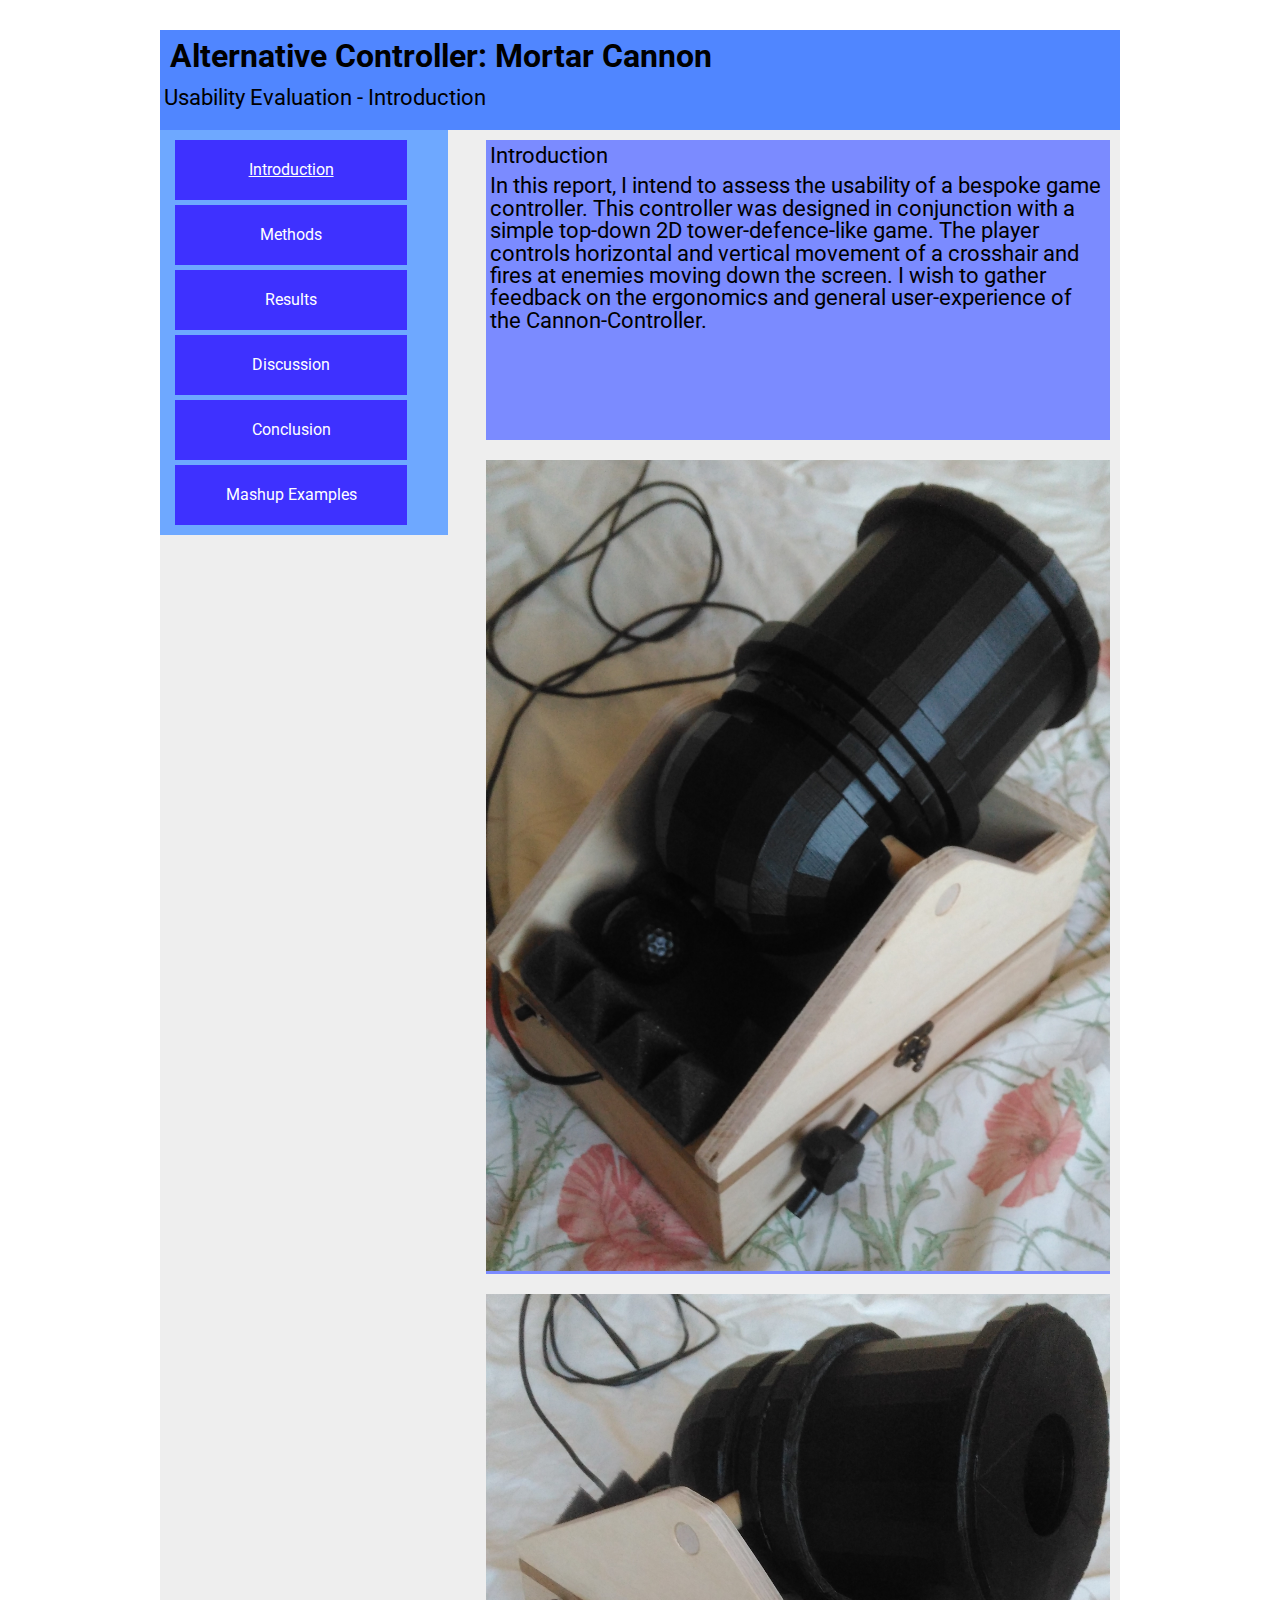
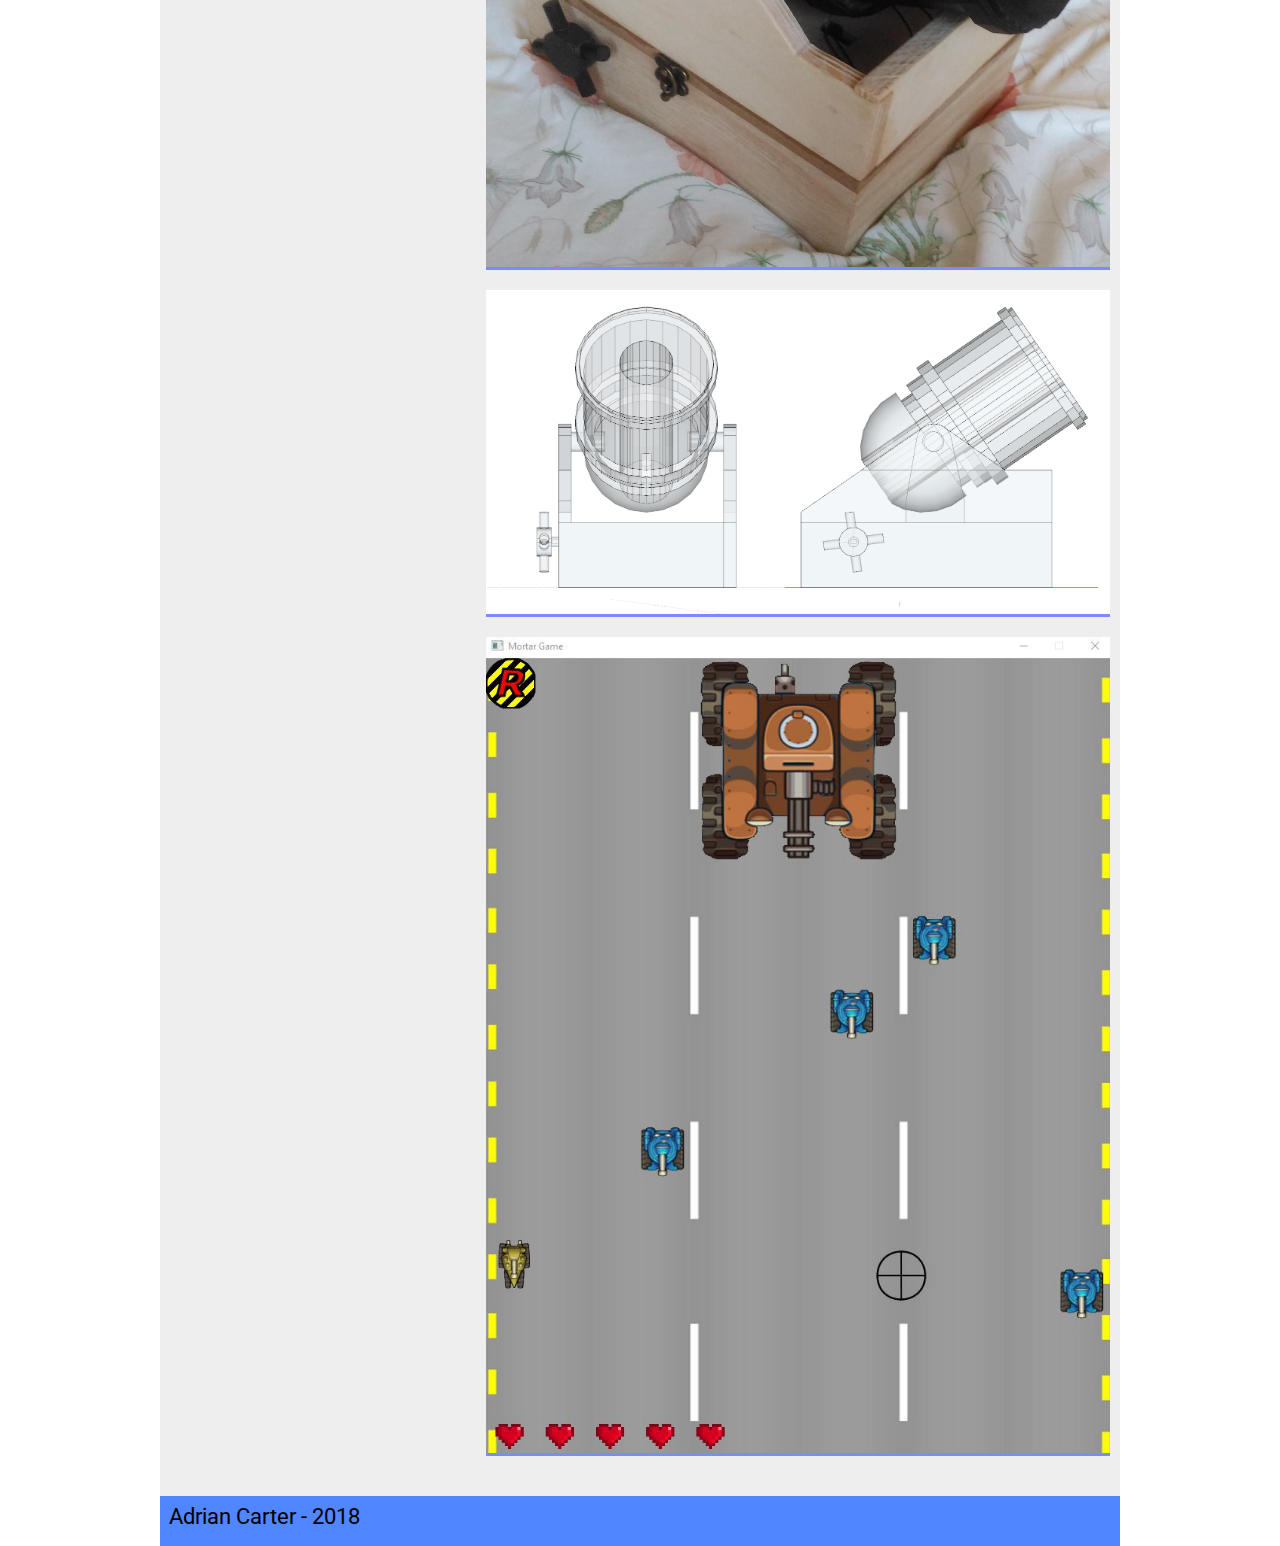
==== index.html @ c2b38ecb "Update index.html" ====
<!DOCTYPE html>
 <html>
 	<head>
 		<meta charset="utf-8">
 		<meta http-equiv="X-UA-Compatible" content="IE=edge">
 		<title>Usability Research</title>
 		<meta name="description" content="A usability report for COMP210" />
 		<meta name="author" content="Alcwyn Parker" />
 		<meta name="HandheldFriendly" content="true" />
 		<meta name="MobileOptimized" content="320" />

    <!-- Use maximum-scale and user-scalable at your own risk. It disables pinch/zoom. Think about usability/accessibility before including.-->
 		<meta name="viewport" content="width=device-width, initial-scale=1.0, minimum-scale=1.0, maximum-scale=1.0, user-scalable=no" />
 		<!-- Place favicon.ico and apple-touch-icon.png in the root directory -->
 		<link rel="stylesheet" type="text/css" href="css/main.css">
    <link href="https://fonts.googleapis.com/css?family=Roboto" rel="stylesheet">
 	</head>
 	<body>

    <div class="main-container">
      <header>
        <h1>Alternative Controller: Mortar Cannon </h1>
        <h2>Usability Evaluation - Introduction</h2>
      </header>
      <div class="content">

        <aside>
          <nav>
            <ul>
              <li><a class="selected" href="index.html">Introduction </a></li>
              <li><a href="methods.html">Methods </a></li>
              <li><a href="results.html">Results </a></li>
              <li><a href="discussion.html">Discussion </a></li>
              <li><a href="conclusion.html">Conclusion </a></li>
              <li><a href="mashup.html">Mashup Examples </a></li>
            </ul>
          </nav>
        </aside>

        <section>
         <h2>Introduction</h2>
          <h2>In this report, I intend to assess the usability of a bespoke game controller. This controller was designed in conjunction with a simple top-down 2D tower-defence-like game. The player controls horizontal and vertical movement of a crosshair and fires at enemies moving down the screen. I wish to gather feedback on the ergonomics and general user-experience of the Cannon-Controller.</h2>
        </section>

        <section>
          
         <img src="images/Cannon.jpg" alt="Cannon Controller" width="100%"/>
        </section>
       
       <section>
          
         <img src="images/Cannon2.jpg" alt="Cannon Controller" width="100%"/>
        </section>
       
       <section>
          
         <img src="images/Cannon3.png" alt="Cannon Controller Design" width="100%"/>
        </section>
       
       <section>
          
         <img src="images/Screen.JPG" alt="Game Screenshot" width="100%"/>
        </section>
       
      </div>
      <footer>
        <h2>Adrian Carter - 2018</h2>
      </footer>
    </div>
 	</body>
 </html>
---- css/main.css ----
/**
 * @Author: Alcwyn Parker <alcwynparker>
 * @Date:   2017-09-25T15:47:37+01:00
 * @Email:  alcwynparker@gmail.com
 * @Project: COMP210
 * @Filename: main.css
 * @Last modified by:   alcwynparker
 * @Last modified time: 2017-09-25T16:19:40+01:00
 */
 /* http://meyerweb.com/eric/tools/css/reset/
    v2.0 | 20110126
    License: none (public domain)
 */

 html, body, div, span, applet, object, iframe,
 h1, h2, h3, h4, h5, h6, p, blockquote, pre,
 a, abbr, acronym, address, big, cite, code,
 del, dfn, em, img, ins, kbd, q, s, samp,
 small, strike, strong, sub, sup, tt, var,
 b, u, i, center,
 dl, dt, dd, ol, ul, li,
 fieldset, form, label, legend,
 table, caption, tbody, tfoot, thead, tr, th, td,
 article, aside, canvas, details, embed,
 figure, figcaption, footer, header, hgroup,
 menu, nav, output, ruby, section, summary,
 time, mark, audio, video {
 	margin: 0;
 	padding: 0;
 	border: 0;
 	font-size: 100%;
 	font: inherit;
 	vertical-align: baseline;
 }
 /* HTML5 display-role reset for older browsers */
 article, aside, details, figcaption, figure,
 footer, header, hgroup, menu, nav, section {
 	display: block;
 }
 body {
 	line-height: 1;
 }
 ol, ul {
 	list-style: none;
 }
 blockquote, q {
 	quotes: none;
 }
 blockquote:before, blockquote:after,
 q:before, q:after {
 	content: '';
 	content: none;
 }
 table {
 	border-collapse: collapse;
 	border-spacing: 0;
 }

body, html{
  width:100%;
  height:100%;
  margin:0px;
  font-family: 'Roboto', sans-serif;
}
h1{
  font-size: 2em;
  padding:10px;
  font-weight:bold;
}
h2{
  font-size: 1.4em;
  padding:4px;
}

.main-container{
  width:960px;
  background:#eee;
  margin: 30px auto;
  position: relative;
  overflow: auto;
  padding-bottom:80px;
}
header{
  width:100%;
  height:100px;
  background: #5086ff;
}
.content{
  width:100%;
  min-height:400px;
}
aside{
  width:30%;
  min-height: 300px;
  float:left;
  background:#6ea8ff;
}
nav ul{
  margin:10px;
}
nav ul li{
  margin:5px;
}
nav ul li a{
  display:block;
  width: 90%;
  height:60px;
  background-color: #3e31ff;
  color: #fff;
  line-height: 60px;
  text-align: center;
  text-decoration: none;
}
nav ul li a.selected{
  text-decoration: underline;
  background: #3e31ff;
}
nav ul li a:hover{
  background: #94a2ff;
}
section{
  width:65%;
  min-height:300px;
  background: #7b8bff;
  float: right;
  margin:10px;
}
footer{
  clear: both;
  width:100%;
  height:40px;
  background: #5086ff;
  position: absolute;
  bottom: 0px;
  padding:5px;
}

////////////////////////////////////

/* Style the Image Used to Trigger the Modal */
#myImg {
    border-radius: 5px;
    cursor: pointer;
    transition: 0.3s;
}

#myImg:hover {opacity: 0.7;}

/* The Modal (background) */
.modal {
    display: none; /* Hidden by default */
    position: fixed; /* Stay in place */
    z-index: 1; /* Sit on top */
    padding-top: 100px; /* Location of the box */
    left: 0;
    top: 0;
    width: 100%; /* Full width */
    height: 100%; /* Full height */
    overflow: auto; /* Enable scroll if needed */
    background-color: rgb(0,0,0); /* Fallback color */
    background-color: rgba(0,0,0,0.9); /* Black w/ opacity */
}

/* Modal Content (Image) */
.modal-content {
    margin: auto;
    display: block;
    width: 80%;
    max-width: 1800px;
}

/* Caption of Modal Image (Image Text) - Same Width as the Image */
#caption {
    margin: auto;
    display: block;
    width: 80%;
    max-width: 700px;
    text-align: center;
    color: #ccc;
    padding: 10px 0;
    height: 150px;
}

/* Add Animation - Zoom in the Modal */
.modal-content, #caption { 
    animation-name: zoom;
    animation-duration: 0.6s;
}

@keyframes zoom {
    from {transform:scale(0)} 
    to {transform:scale(1)}
}

/* The Close Button */
.close {
    position: absolute;
    top: 15px;
    right: 35px;
    color: #f1f1f1;
    font-size: 40px;
    font-weight: bold;
    transition: 0.3s;
}

.close:hover,
.close:focus {
    color: #bbb;
    text-decoration: none;
    cursor: pointer;
}

/* 100% Image Width on Smaller Screens */
@media only screen and (max-width: 1800px){
    .modal-content {
        width: 100%;
    }
}
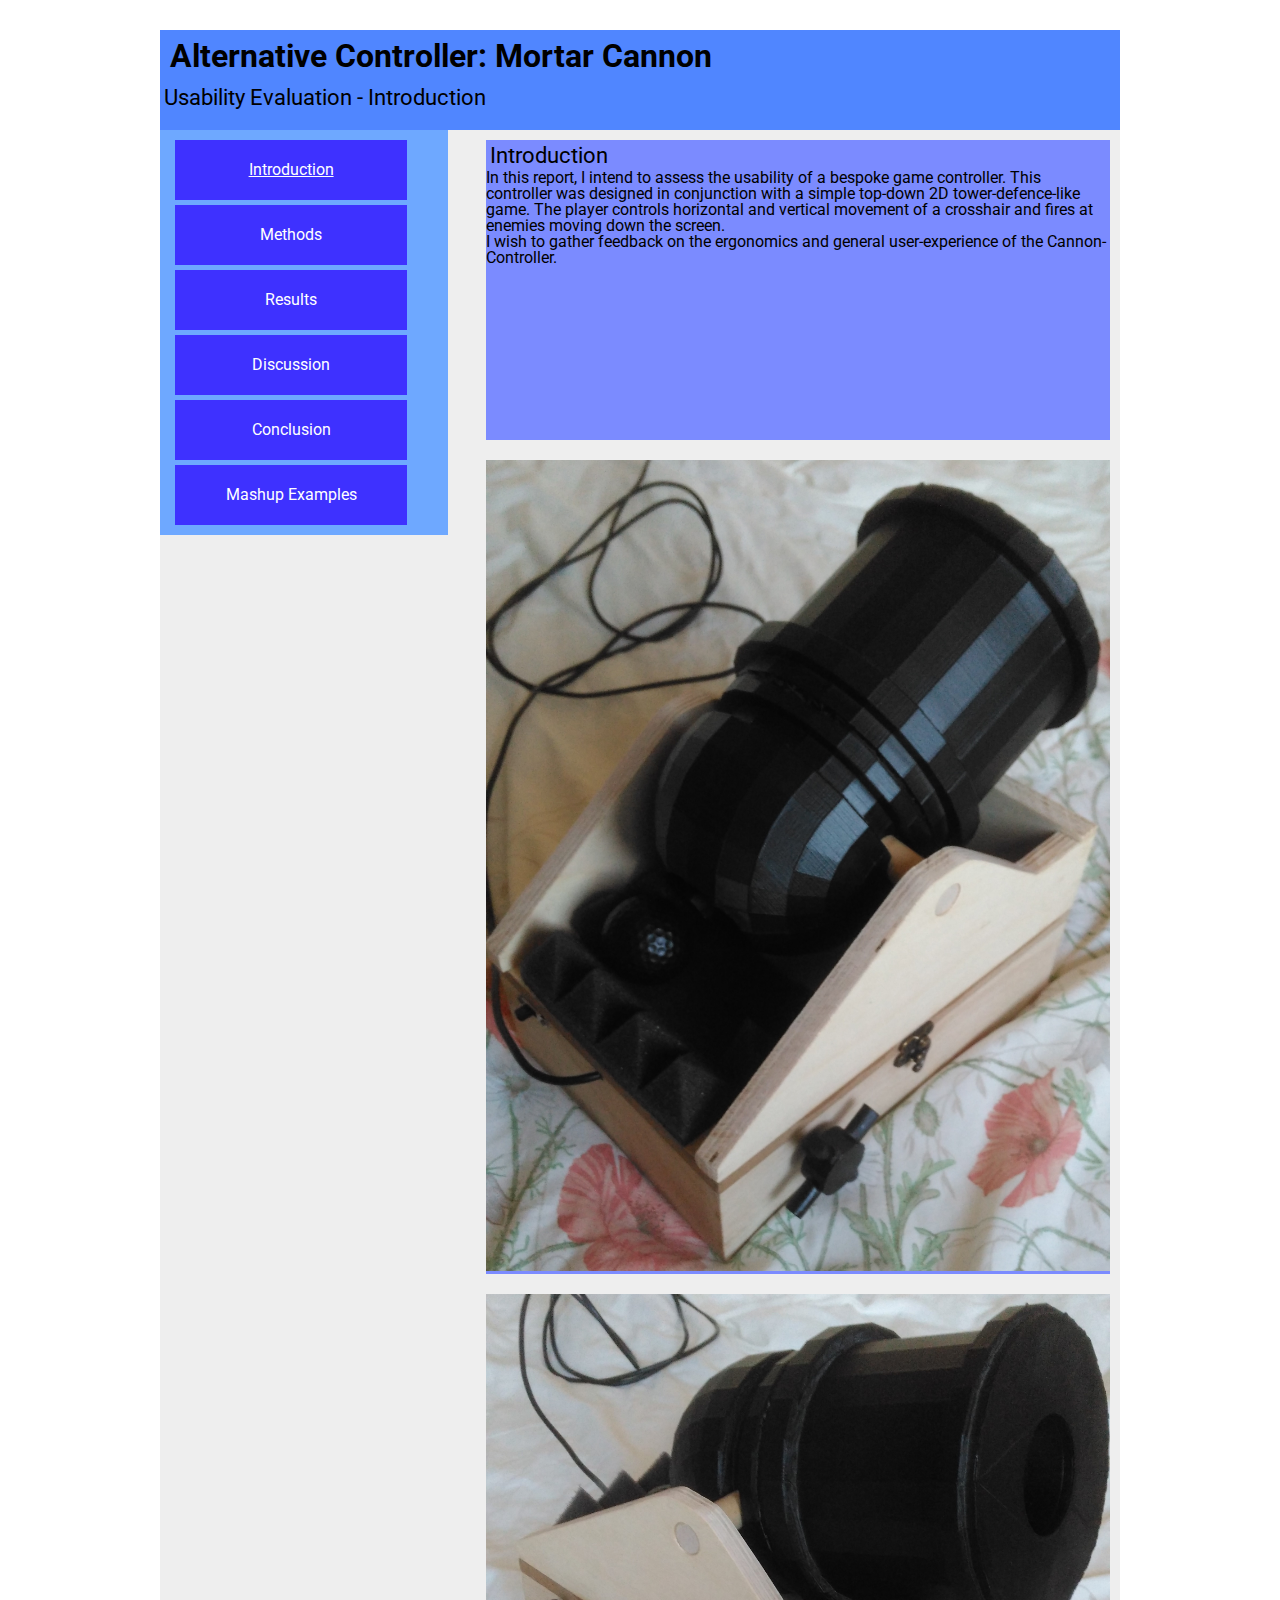
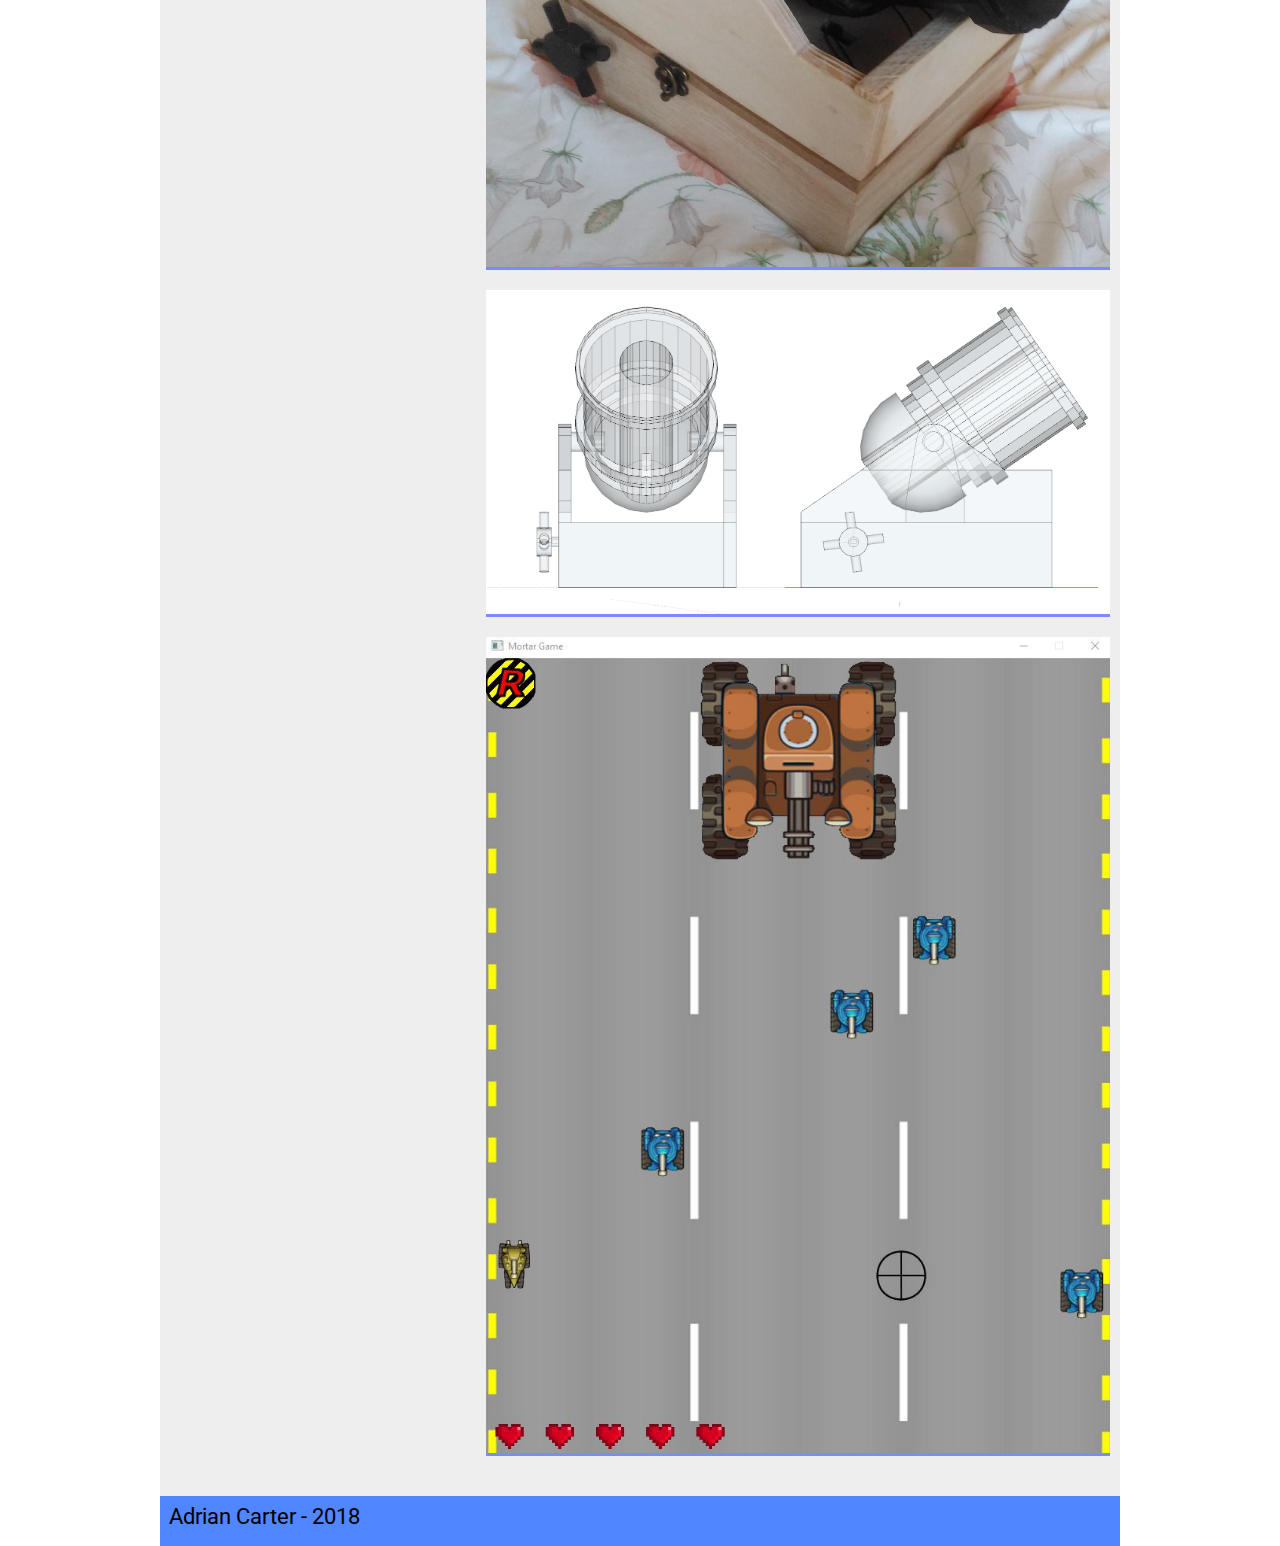
==== commit 55de0aac: "Updated discussion.html" ====
--- a/index.html
+++ b/index.html
@@ -39,7 +39,8 @@
 
         <section>
          <h2>Introduction</h2>
-          <h2>In this report, I intend to assess the usability of a bespoke game controller. This controller was designed in conjunction with a simple top-down 2D tower-defence-like game. The player controls horizontal and vertical movement of a crosshair and fires at enemies moving down the screen. I wish to gather feedback on the ergonomics and general user-experience of the Cannon-Controller.</h2>
+          <p>In this report, I intend to assess the usability of a bespoke game controller. This controller was designed in conjunction with a simple top-down 2D tower-defence-like game. The player controls horizontal and vertical movement of a crosshair and fires at enemies moving down the screen. </p>
+		  <p>I wish to gather feedback on the ergonomics and general user-experience of the Cannon-Controller.</p>
         </section>
 
         <section>
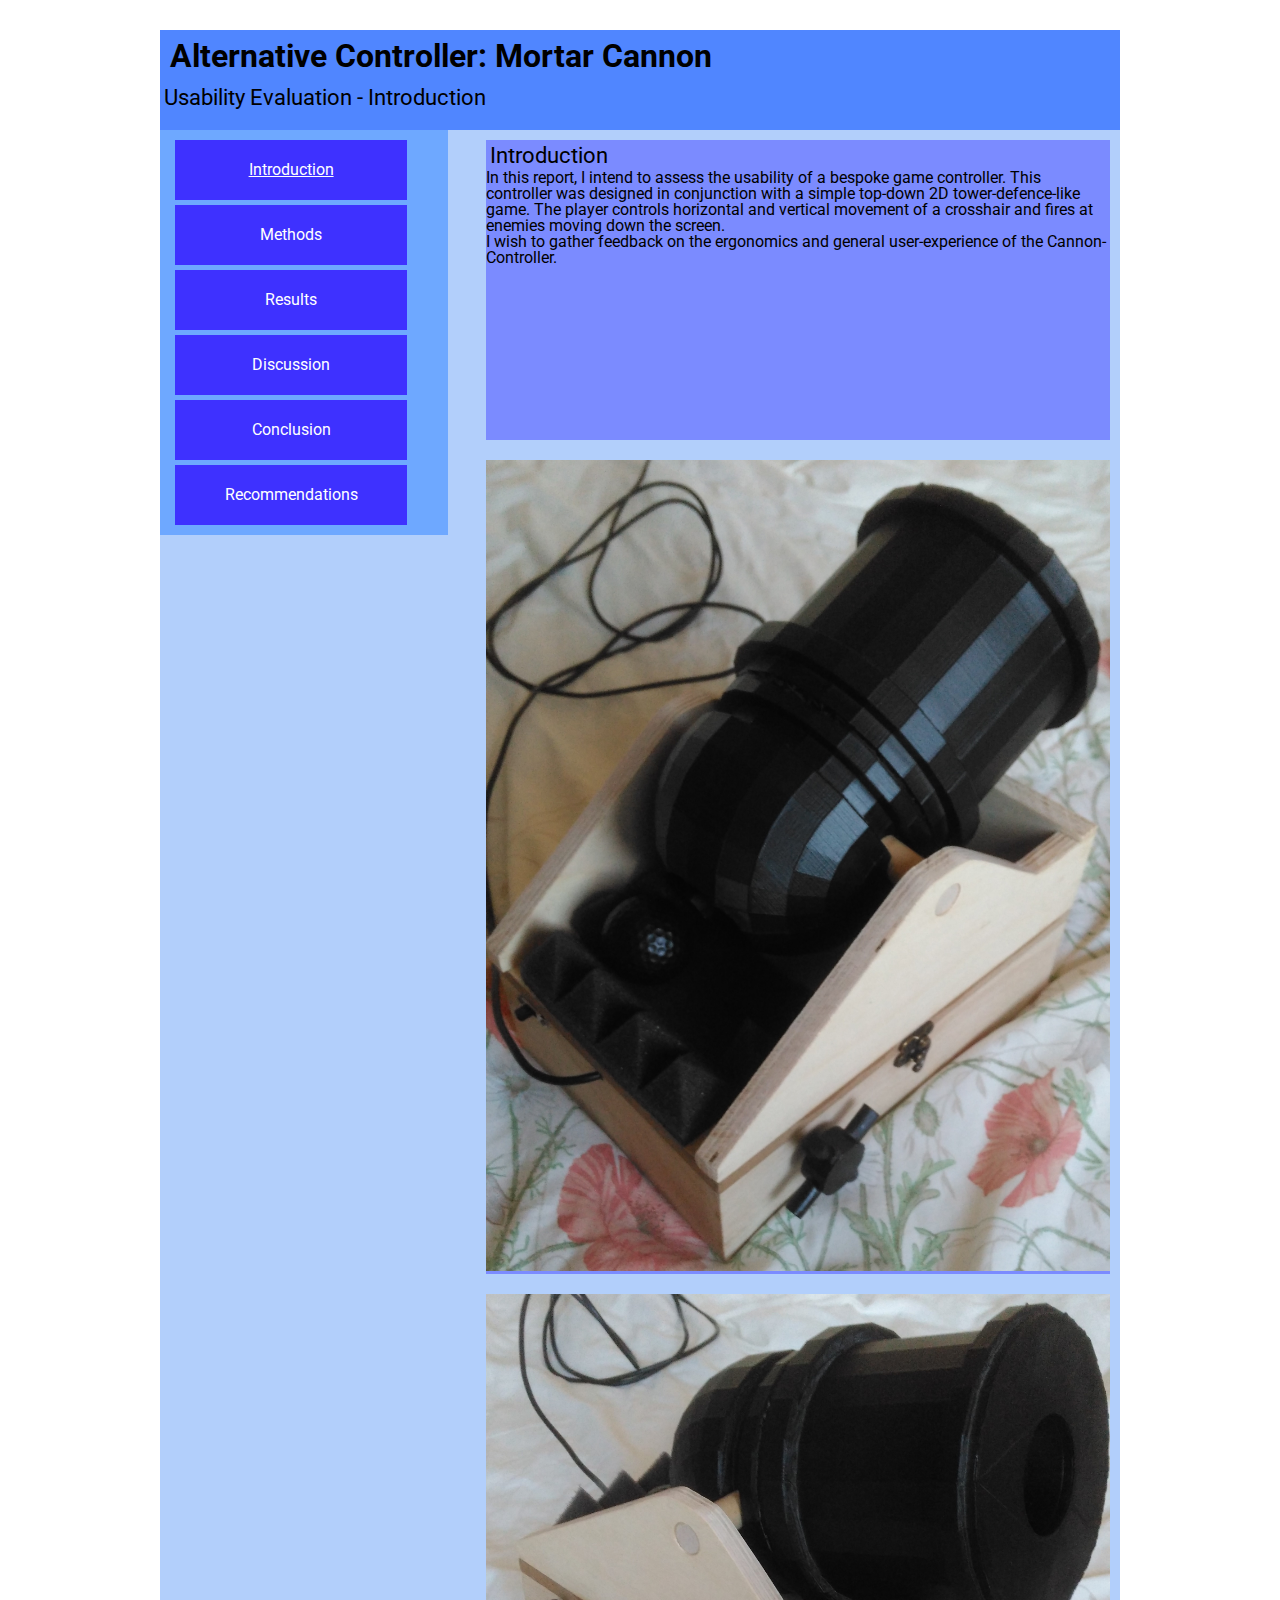
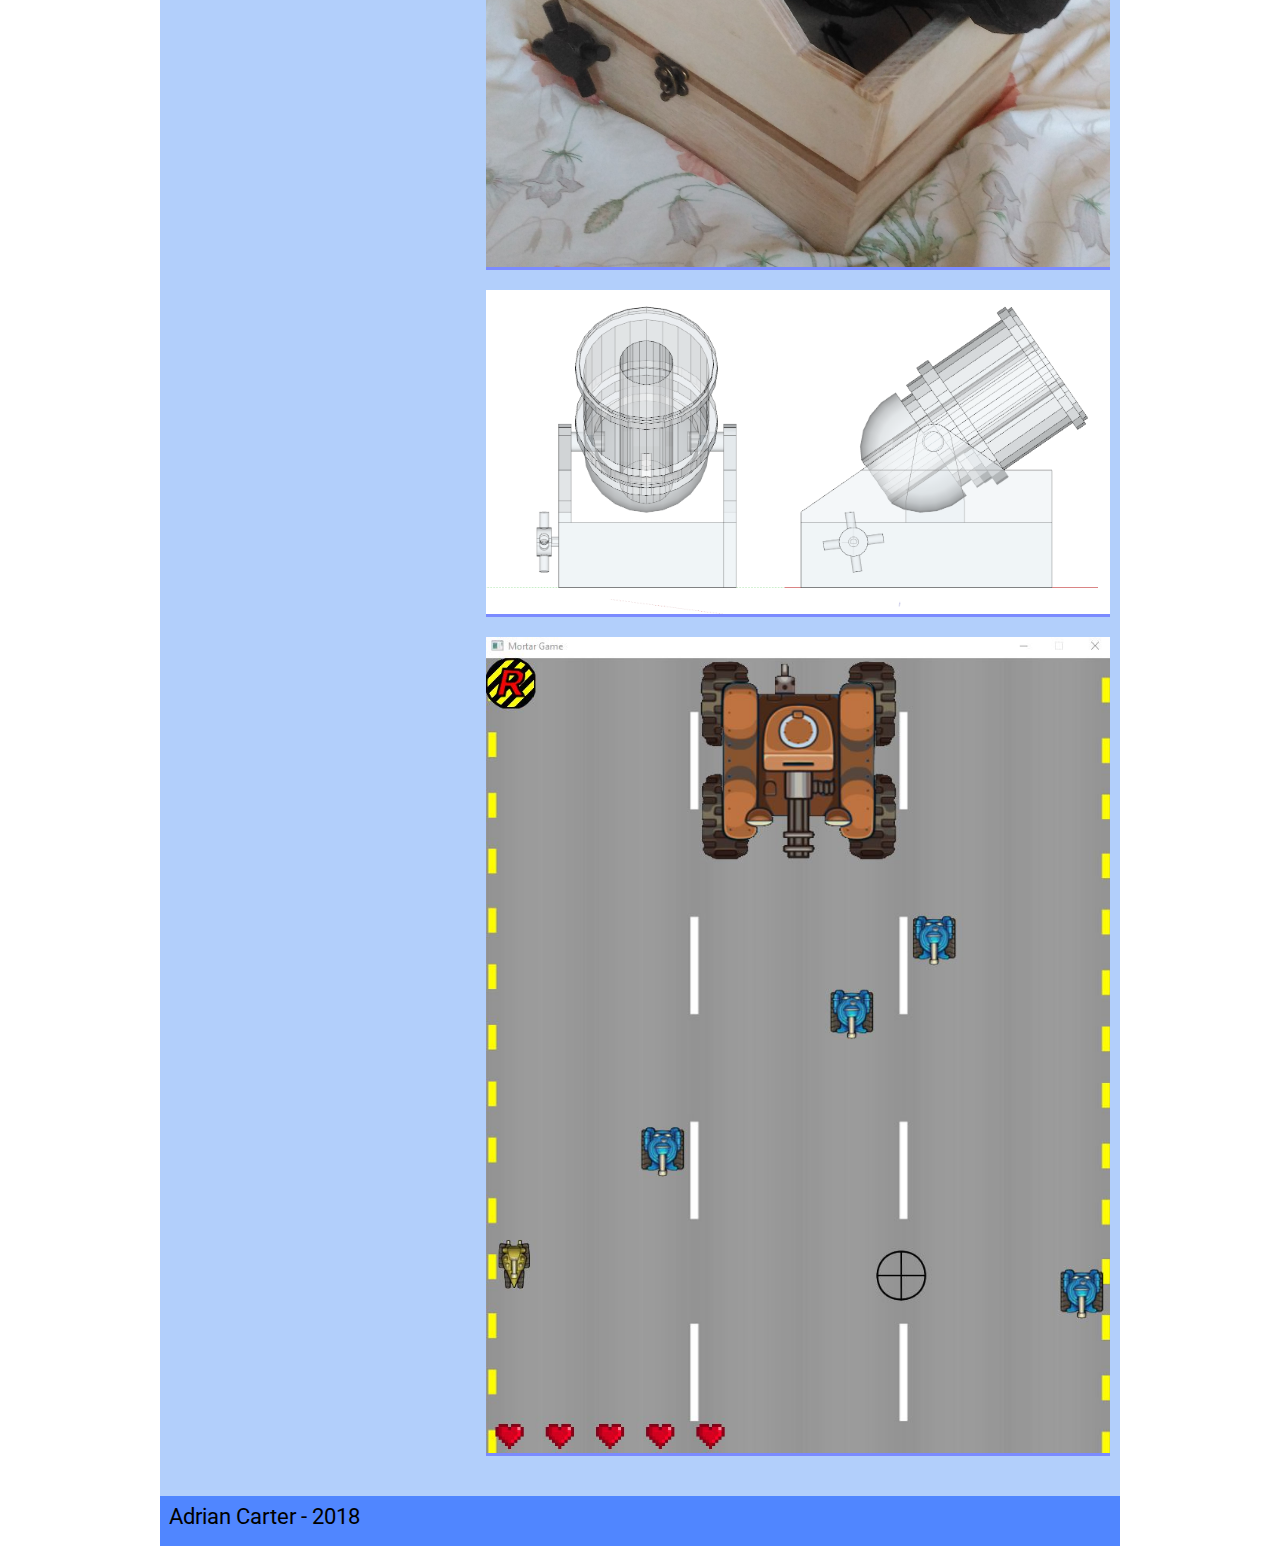
==== commit 1b463ba3: "Made some modifications" ====
--- a/index.html
+++ b/index.html
@@ -32,7 +32,7 @@
               <li><a href="results.html">Results </a></li>
               <li><a href="discussion.html">Discussion </a></li>
               <li><a href="conclusion.html">Conclusion </a></li>
-              <li><a href="mashup.html">Mashup Examples </a></li>
+              <li><a href="mashup.html">Recommendations </a></li>
             </ul>
           </nav>
         </aside>
--- a/css/main.css
+++ b/css/main.css
@@ -74,7 +74,7 @@
 
 .main-container{
   width:960px;
-  background:#eee;
+  background:#b2cffb;
   margin: 30px auto;
   position: relative;
   overflow: auto;
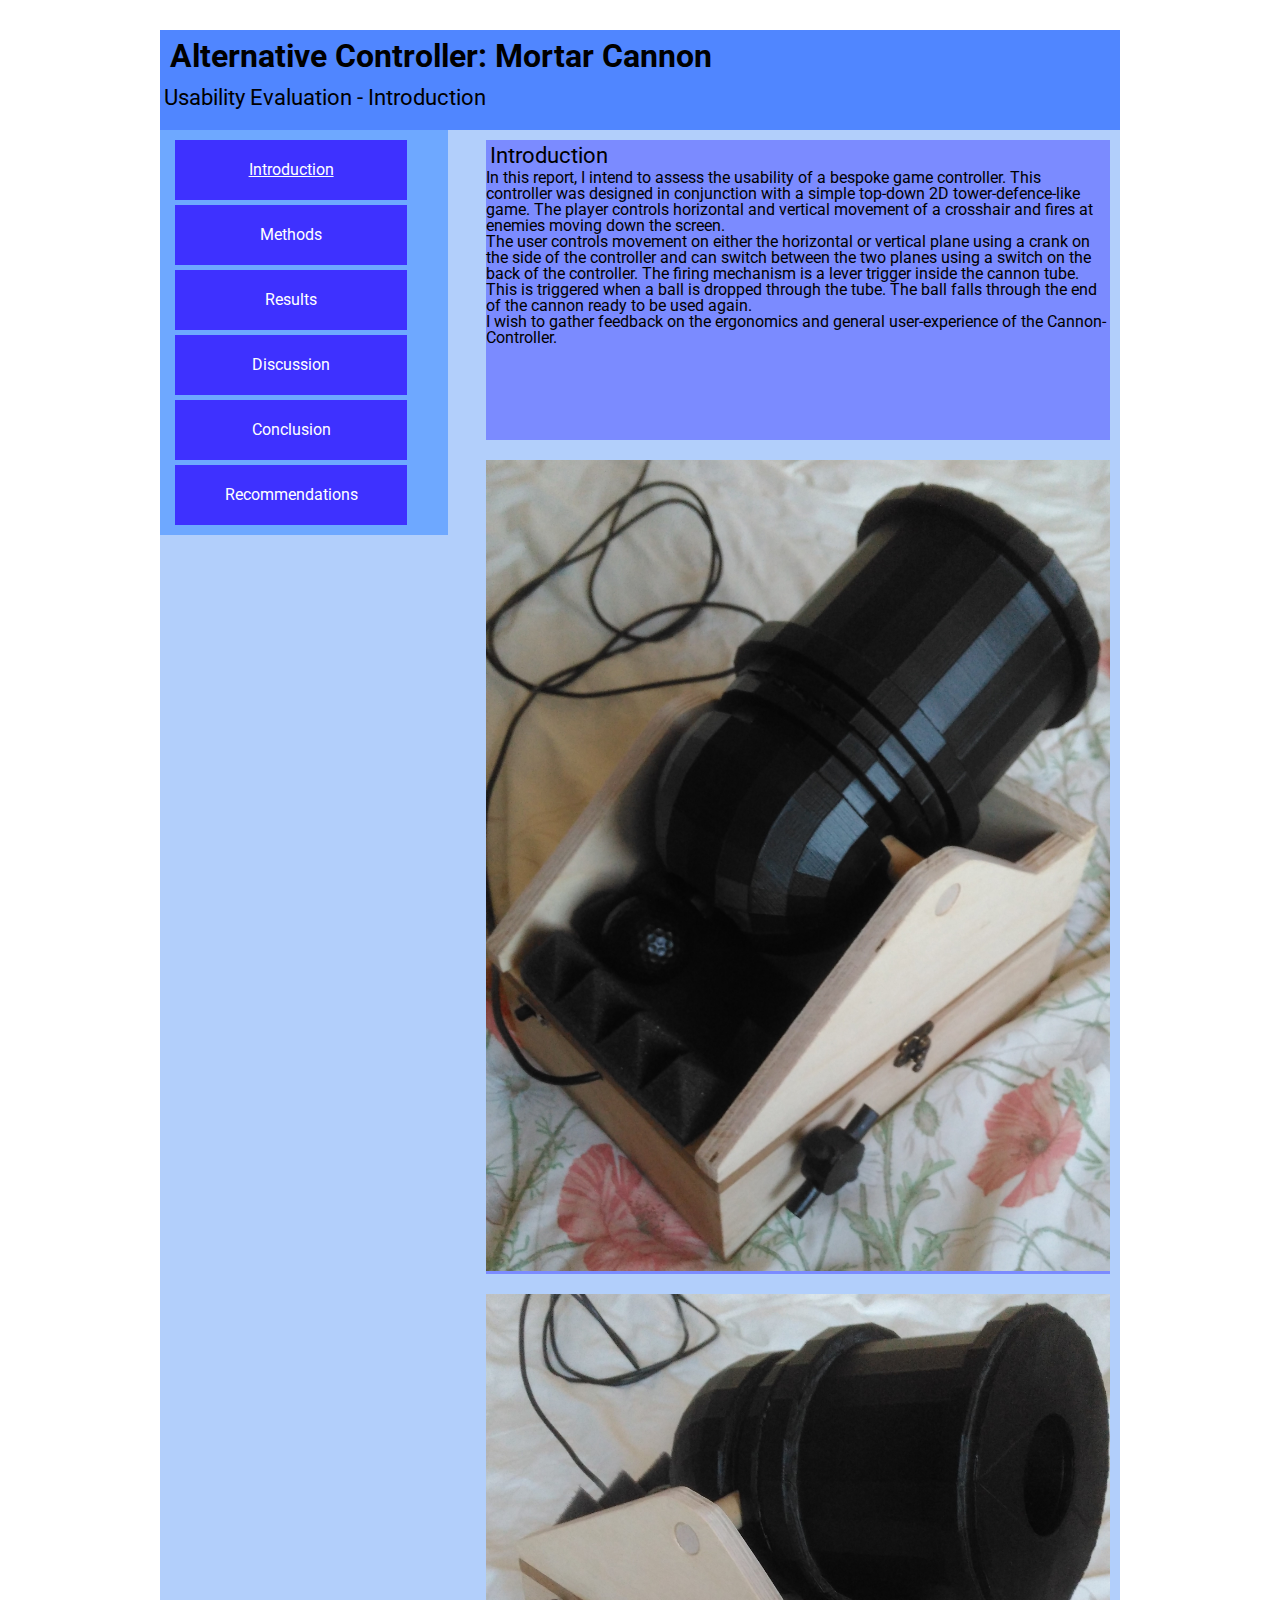
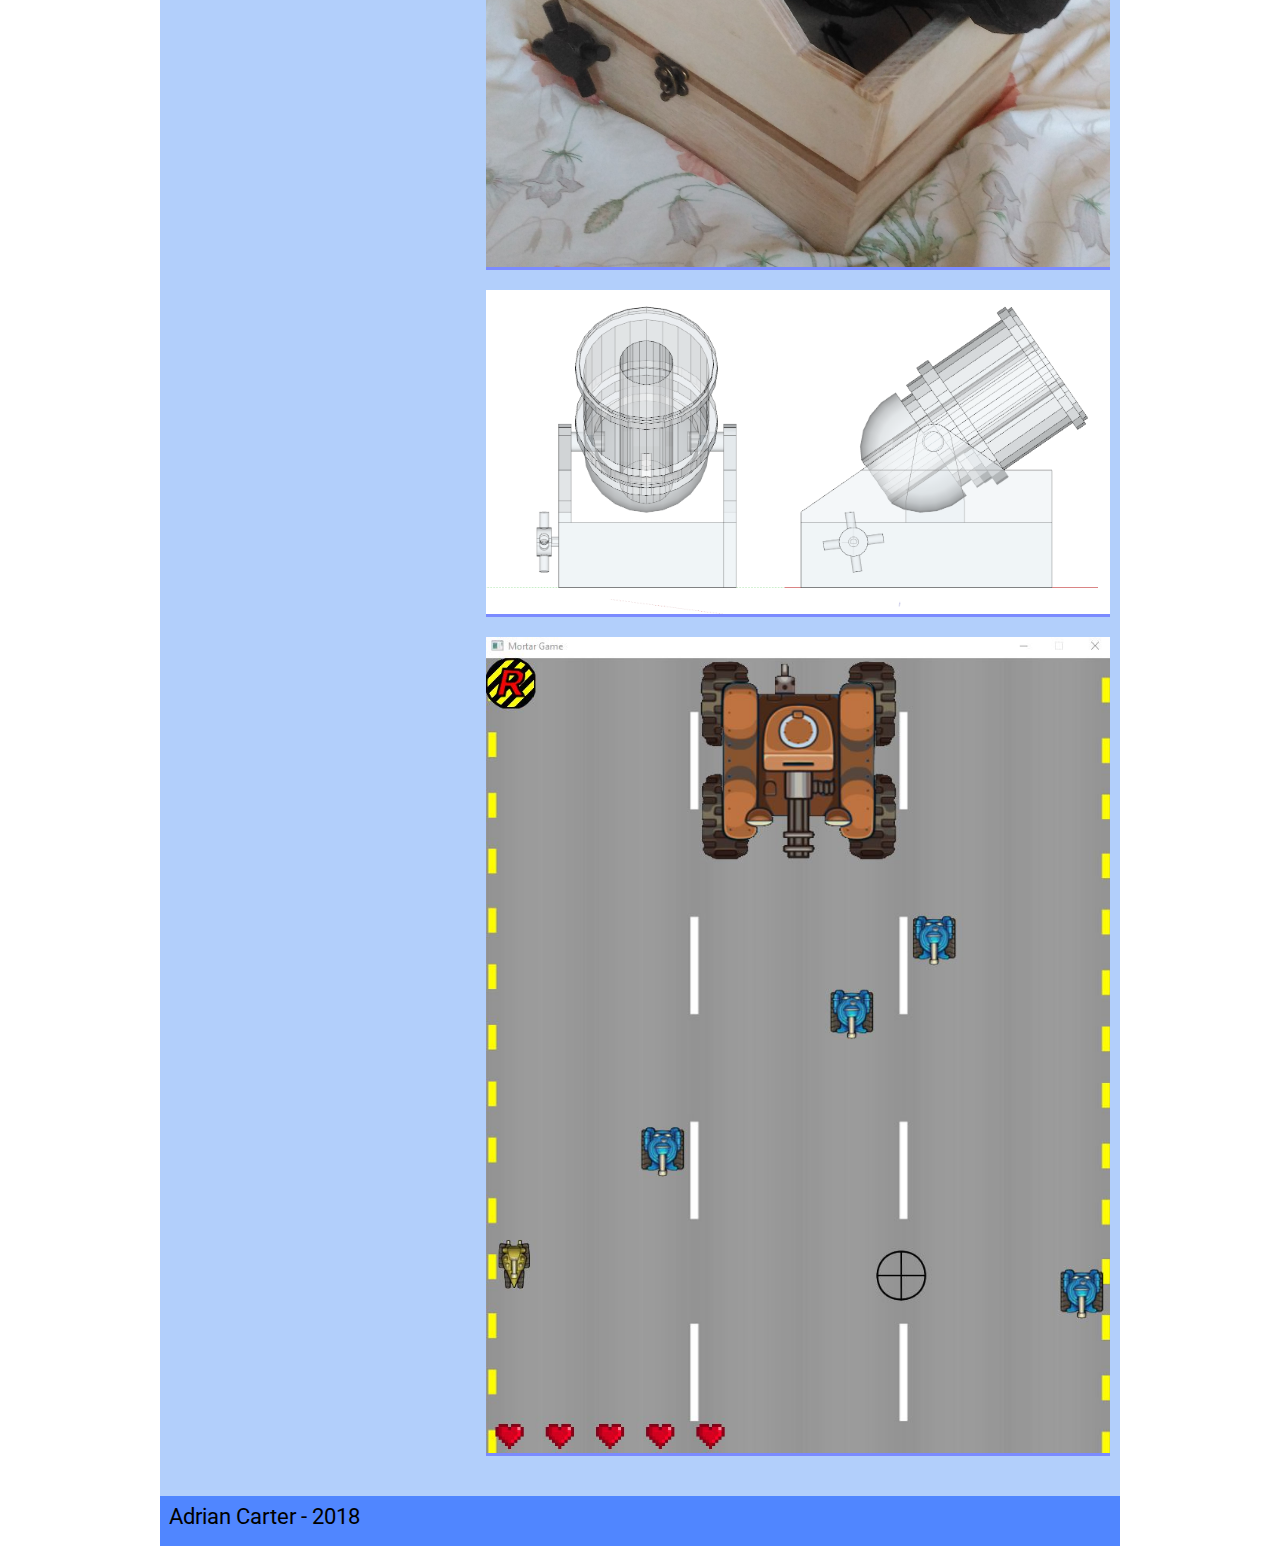
==== commit cdade104: "Update index.html" ====
--- a/index.html
+++ b/index.html
@@ -40,6 +40,7 @@
         <section>
          <h2>Introduction</h2>
           <p>In this report, I intend to assess the usability of a bespoke game controller. This controller was designed in conjunction with a simple top-down 2D tower-defence-like game. The player controls horizontal and vertical movement of a crosshair and fires at enemies moving down the screen. </p>
+		<p>The user controls movement on either the horizontal or vertical plane using a crank on the side of the controller and can switch between the two planes using a switch on the back of the controller. The firing mechanism is a lever trigger inside the cannon tube. This is triggered when a ball is dropped through the tube. The ball falls through the end of the cannon ready to be used again.</p>
 		  <p>I wish to gather feedback on the ergonomics and general user-experience of the Cannon-Controller.</p>
         </section>
 
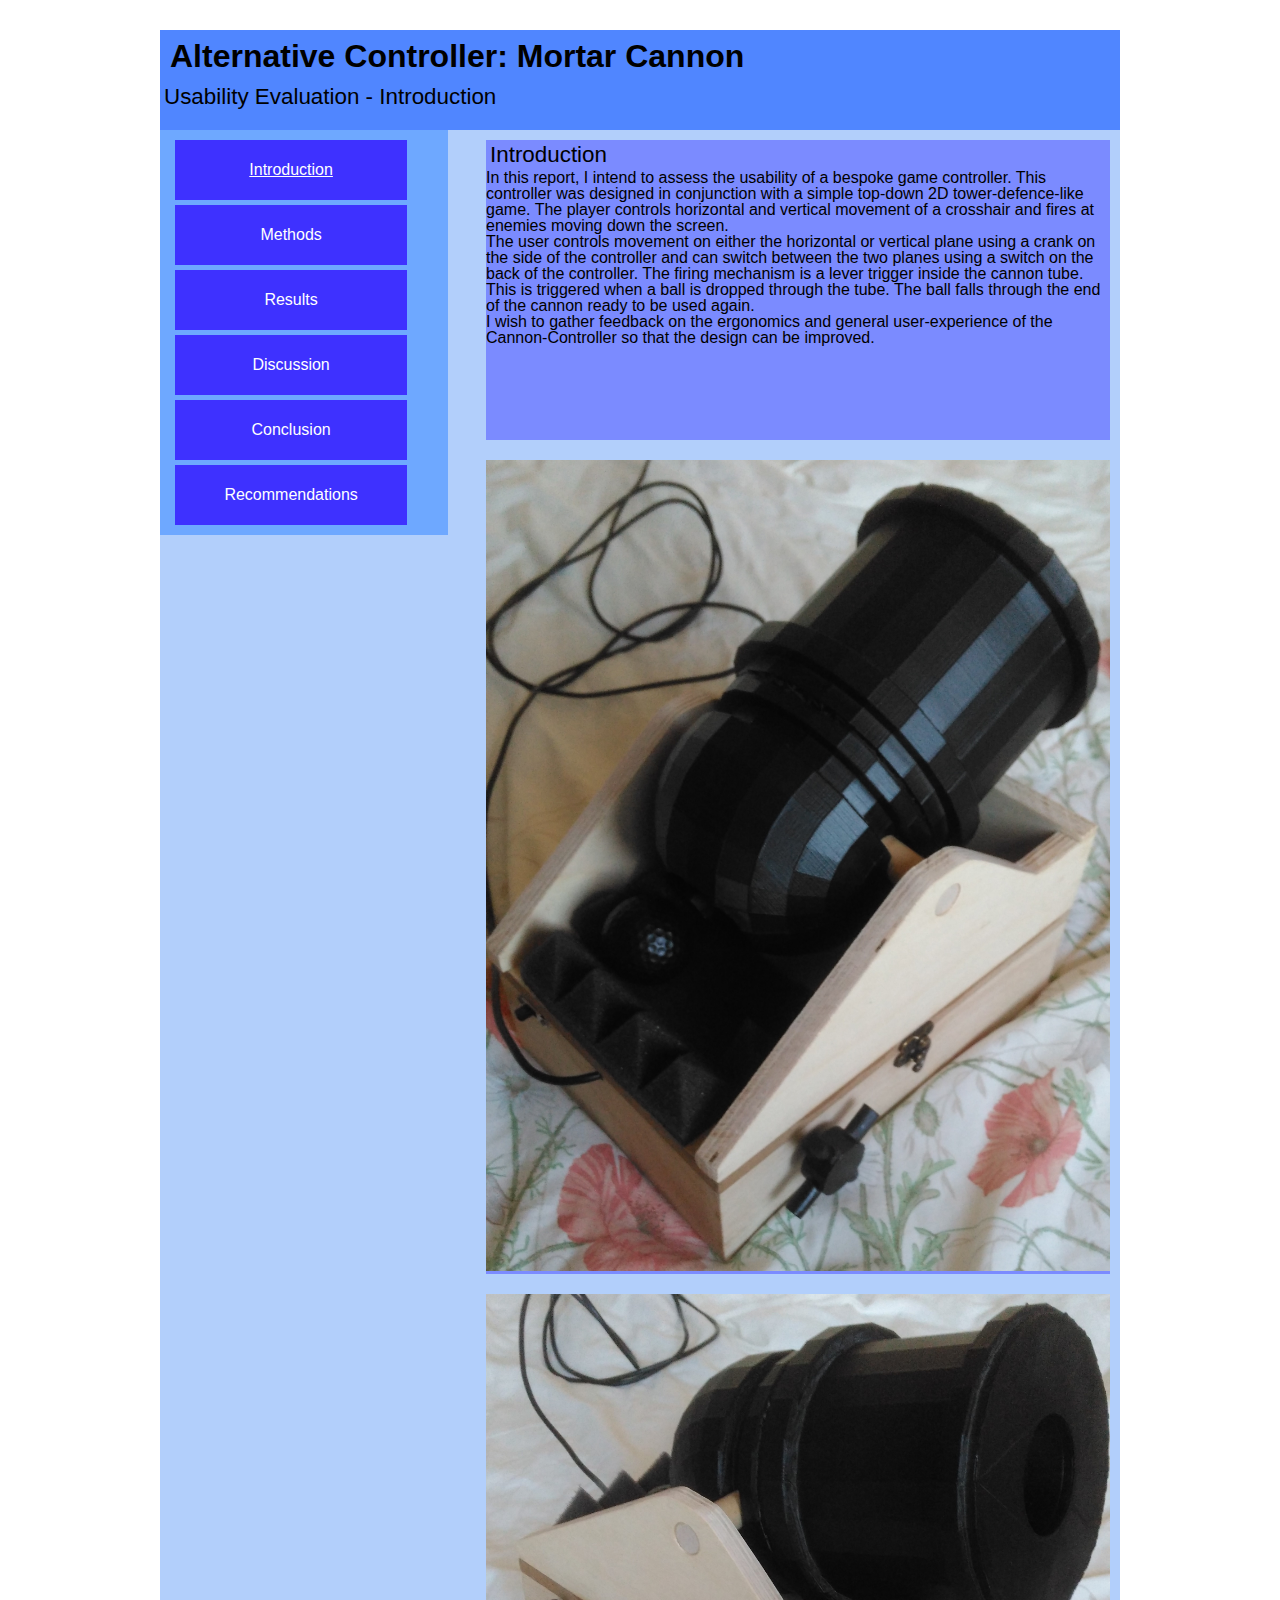
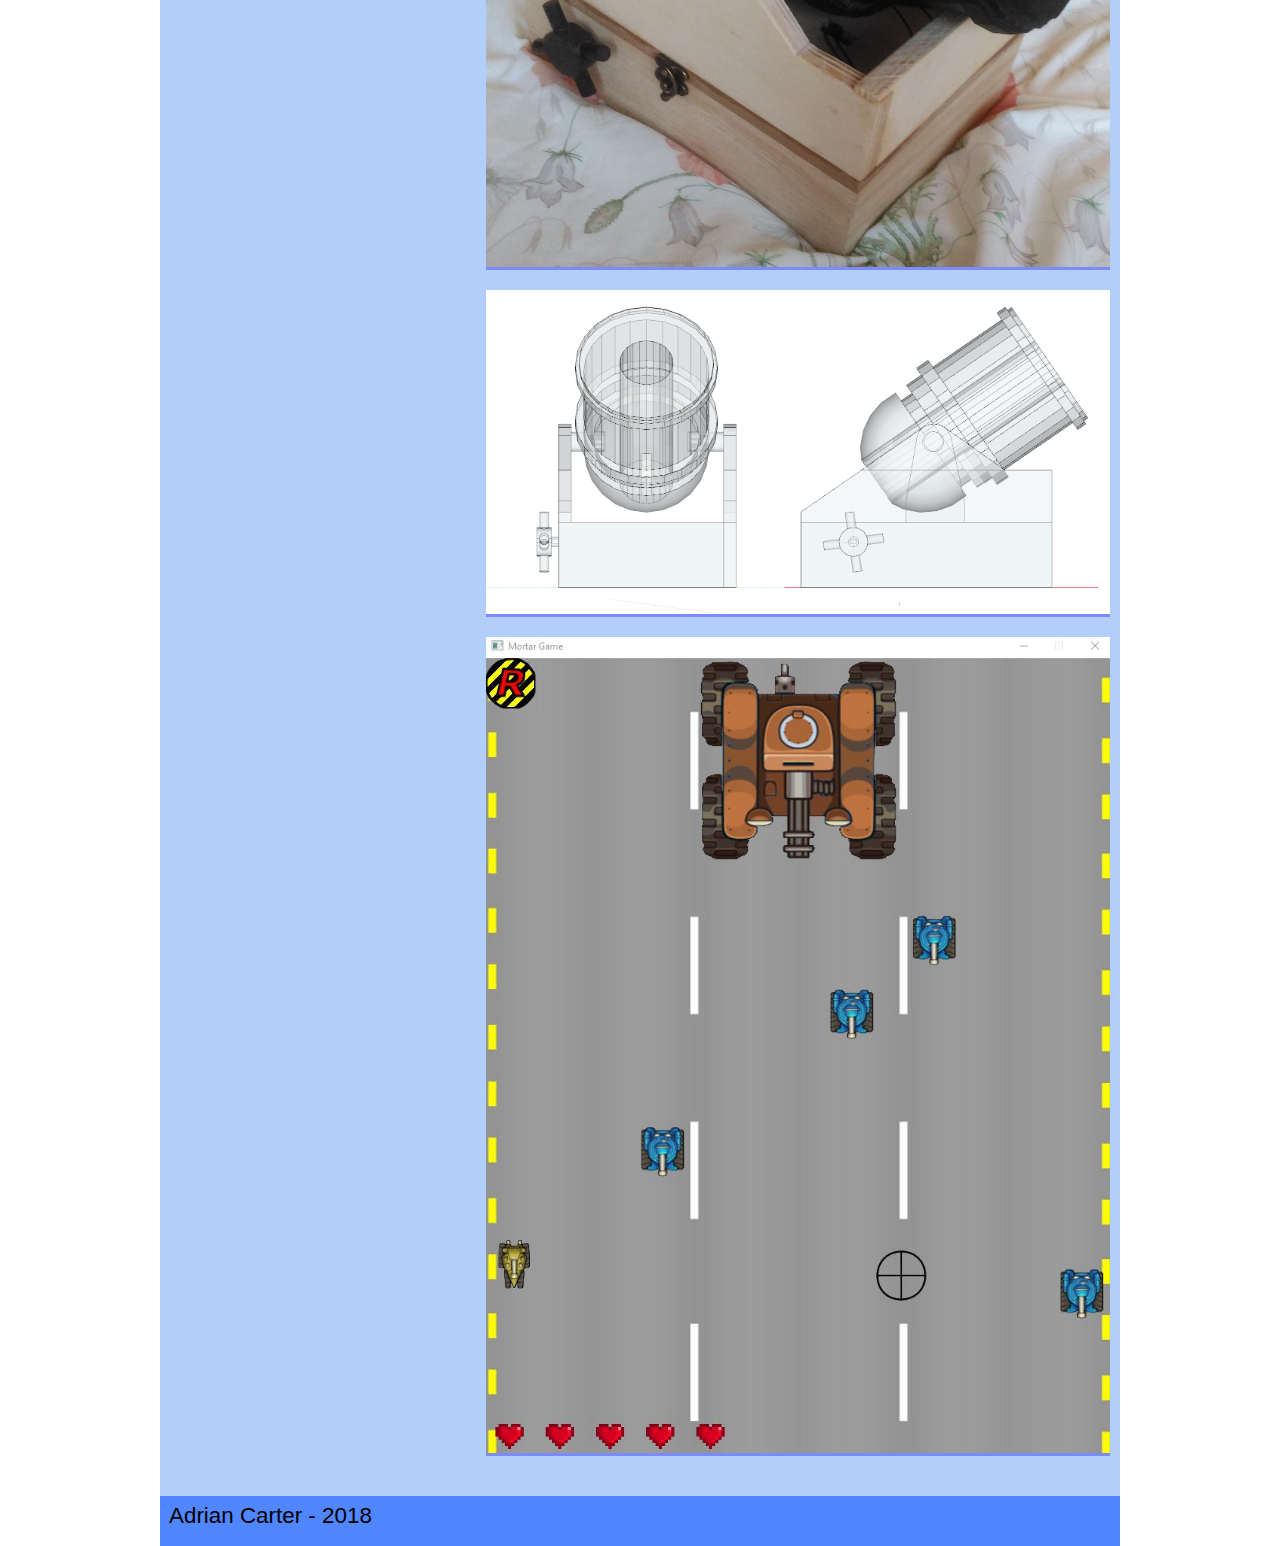
==== commit 4eda40f6: "Changed mashup.html to recommendations.html" ====
--- a/index.html
+++ b/index.html
@@ -32,7 +32,7 @@
               <li><a href="results.html">Results </a></li>
               <li><a href="discussion.html">Discussion </a></li>
               <li><a href="conclusion.html">Conclusion </a></li>
-              <li><a href="mashup.html">Recommendations </a></li>
+              <li><a href="recommendations.html">Recommendations </a></li>
             </ul>
           </nav>
         </aside>
@@ -41,7 +41,7 @@
          <h2>Introduction</h2>
           <p>In this report, I intend to assess the usability of a bespoke game controller. This controller was designed in conjunction with a simple top-down 2D tower-defence-like game. The player controls horizontal and vertical movement of a crosshair and fires at enemies moving down the screen. </p>
 		<p>The user controls movement on either the horizontal or vertical plane using a crank on the side of the controller and can switch between the two planes using a switch on the back of the controller. The firing mechanism is a lever trigger inside the cannon tube. This is triggered when a ball is dropped through the tube. The ball falls through the end of the cannon ready to be used again.</p>
-		  <p>I wish to gather feedback on the ergonomics and general user-experience of the Cannon-Controller.</p>
+		  <p>I wish to gather feedback on the ergonomics and general user-experience of the Cannon-Controller so that the design can be improved.</p>
         </section>
 
         <section>
--- a/css/main.css
+++ b/css/main.css
@@ -60,7 +60,7 @@
   width:100%;
   height:100%;
   margin:0px;
-  font-family: 'Roboto', sans-serif;
+  font-family: "Lucida Sans Unicode", "Lucida Grande", sans-serif;
 }
 h1{
   font-size: 2em;
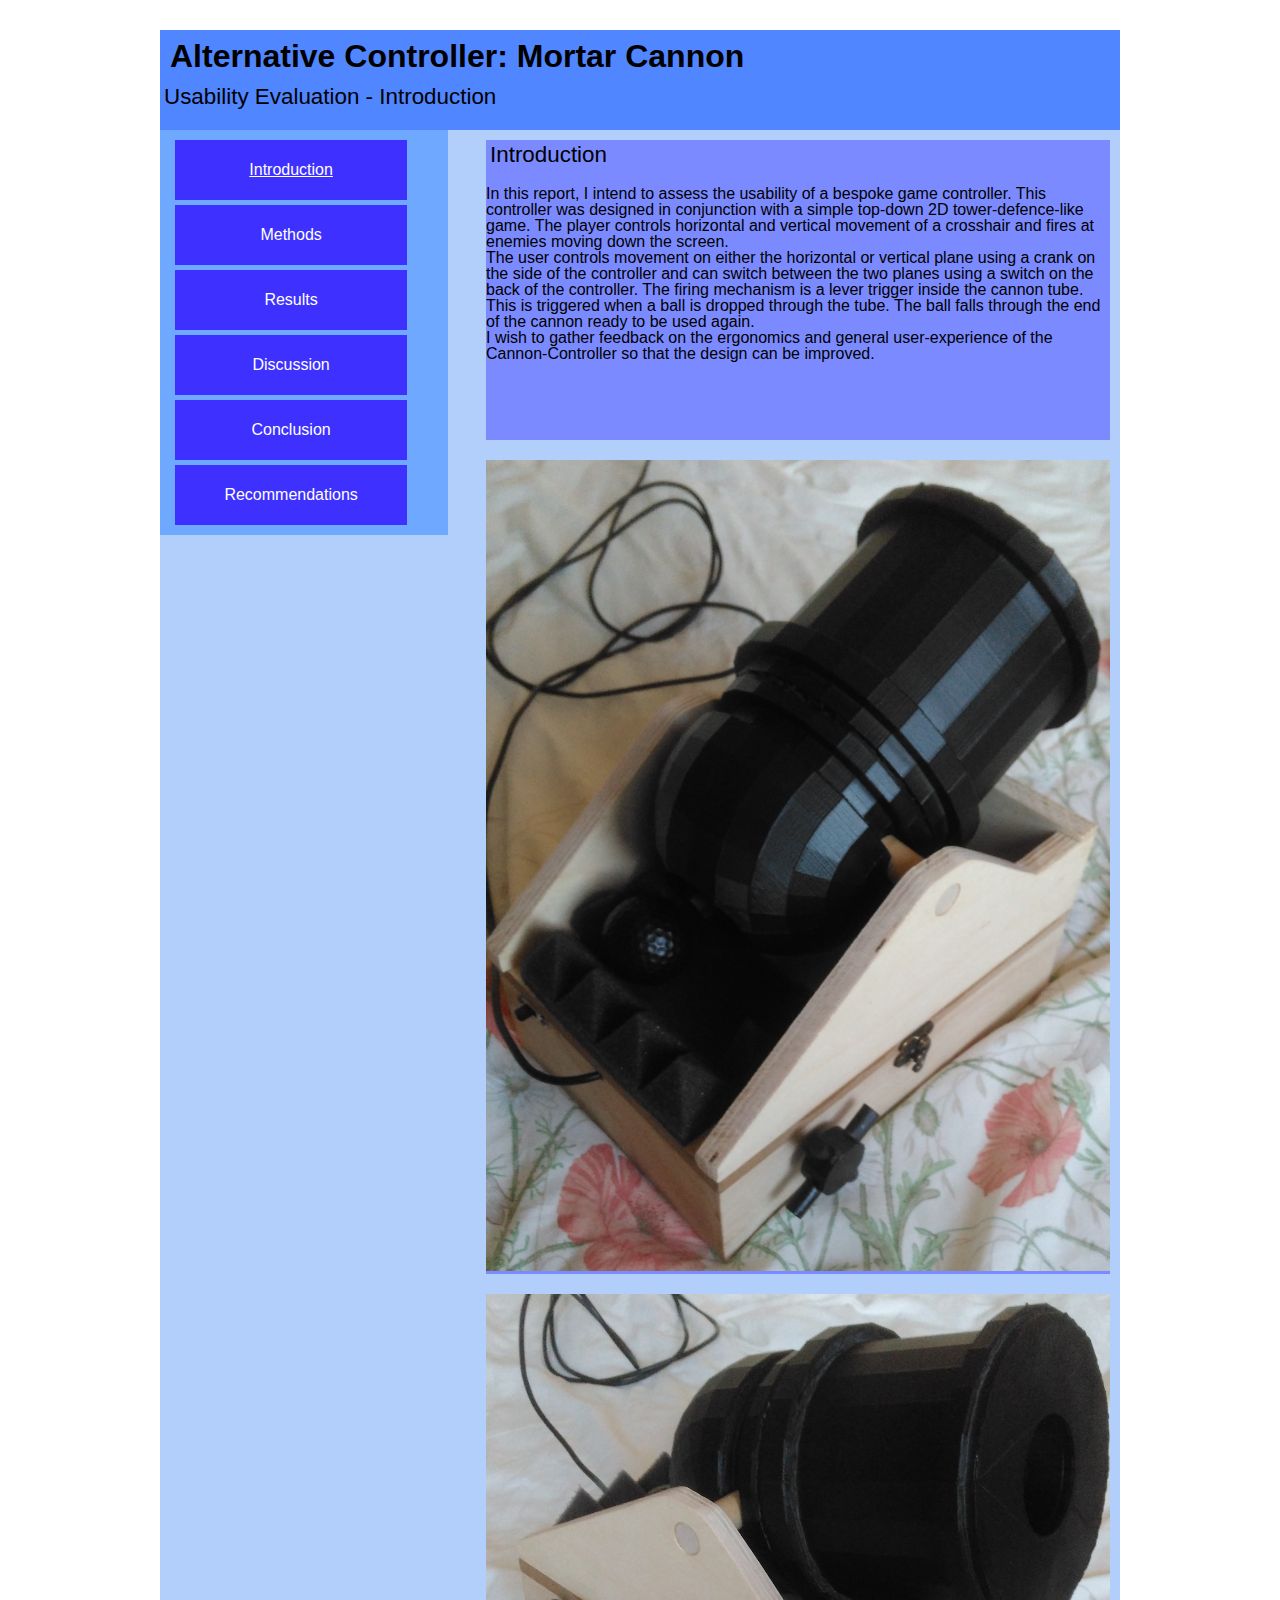
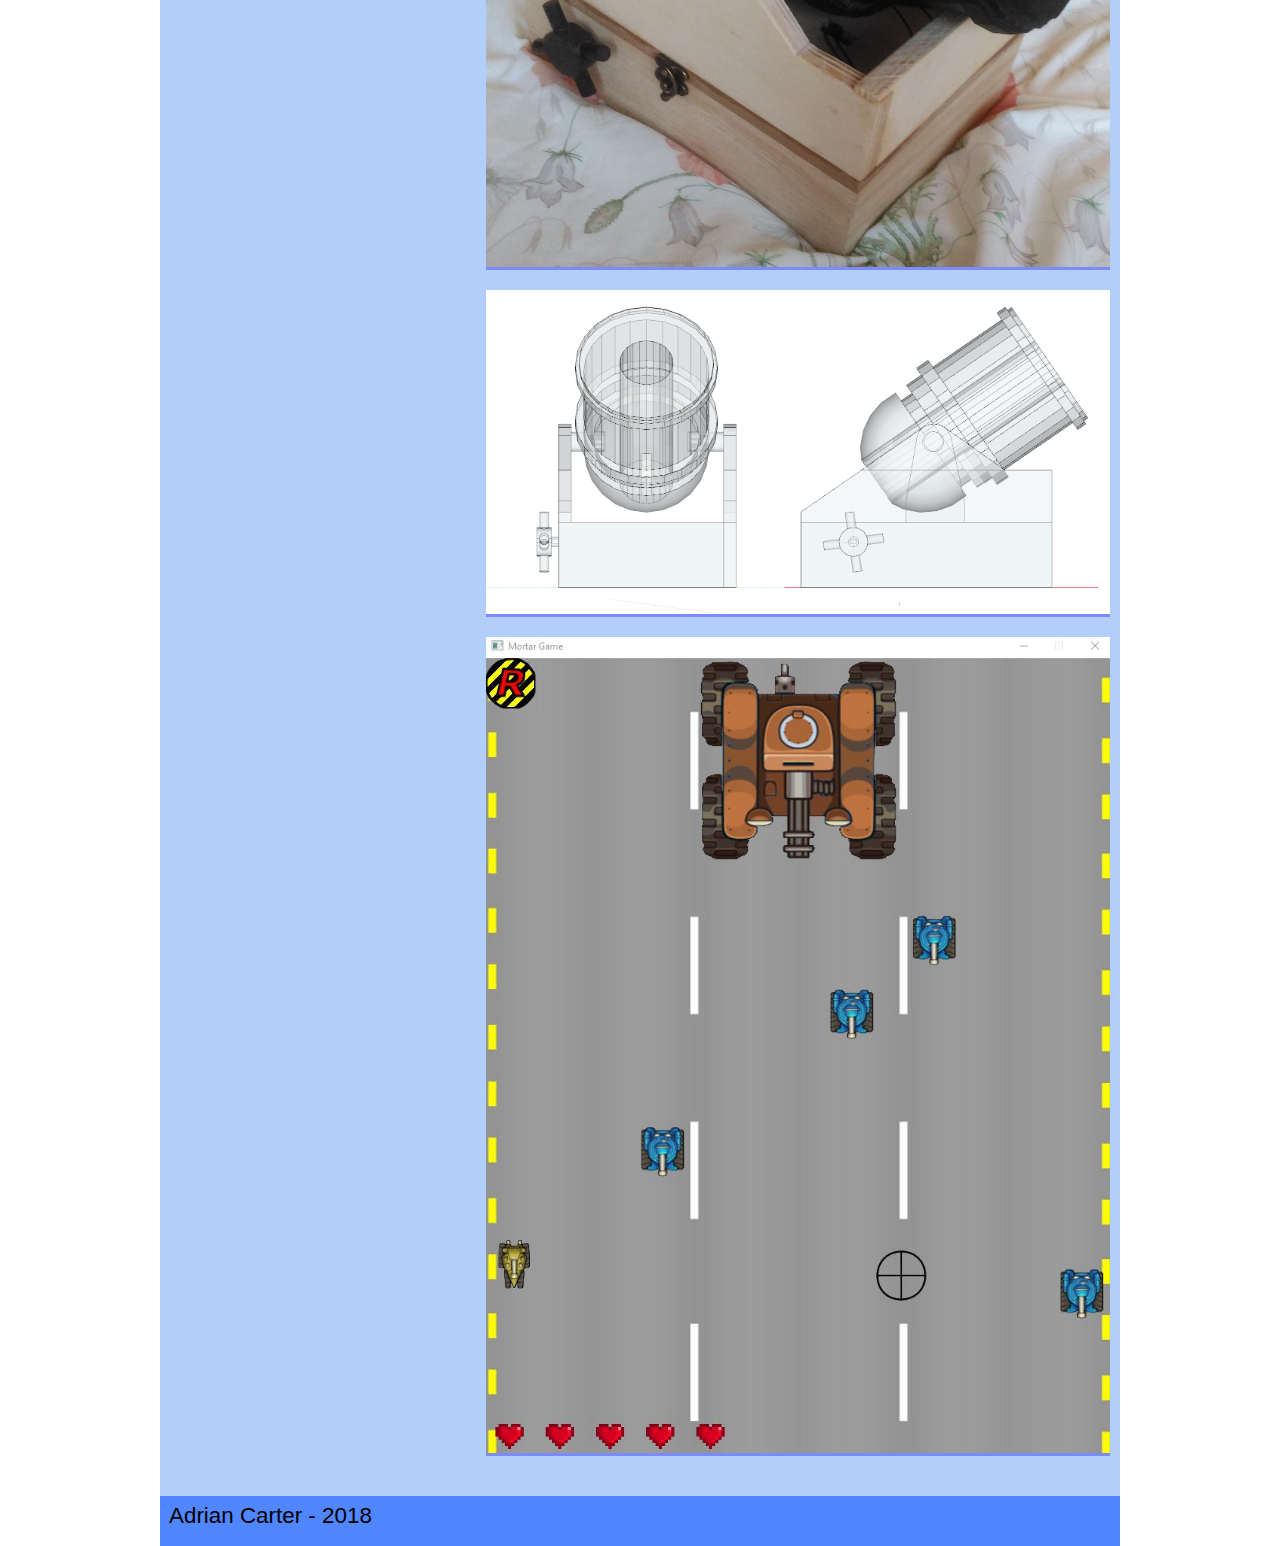
==== commit c77a52cd: "Update index.html" ====
--- a/index.html
+++ b/index.html
@@ -39,6 +39,7 @@
 
         <section>
          <h2>Introduction</h2>
+		<br>
           <p>In this report, I intend to assess the usability of a bespoke game controller. This controller was designed in conjunction with a simple top-down 2D tower-defence-like game. The player controls horizontal and vertical movement of a crosshair and fires at enemies moving down the screen. </p>
 		<p>The user controls movement on either the horizontal or vertical plane using a crank on the side of the controller and can switch between the two planes using a switch on the back of the controller. The firing mechanism is a lever trigger inside the cannon tube. This is triggered when a ball is dropped through the tube. The ball falls through the end of the cannon ready to be used again.</p>
 		  <p>I wish to gather feedback on the ergonomics and general user-experience of the Cannon-Controller so that the design can be improved.</p>
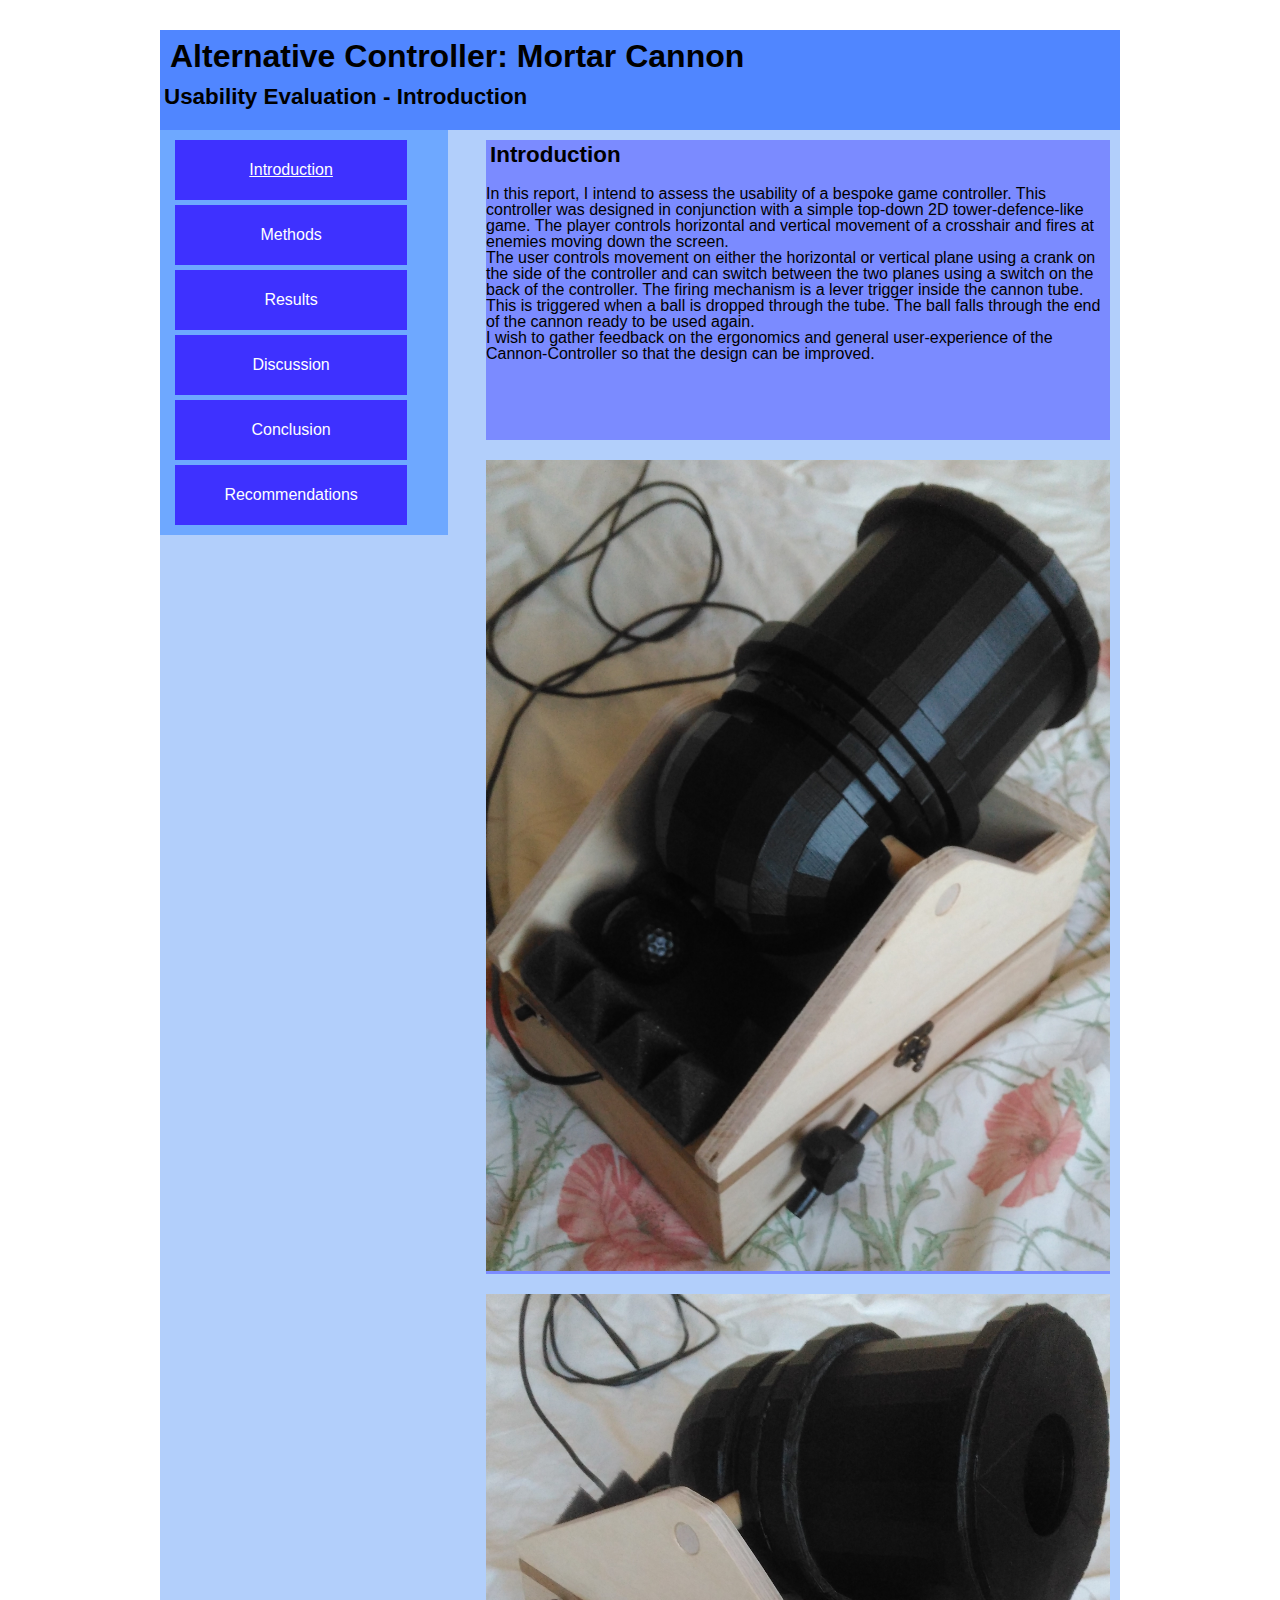
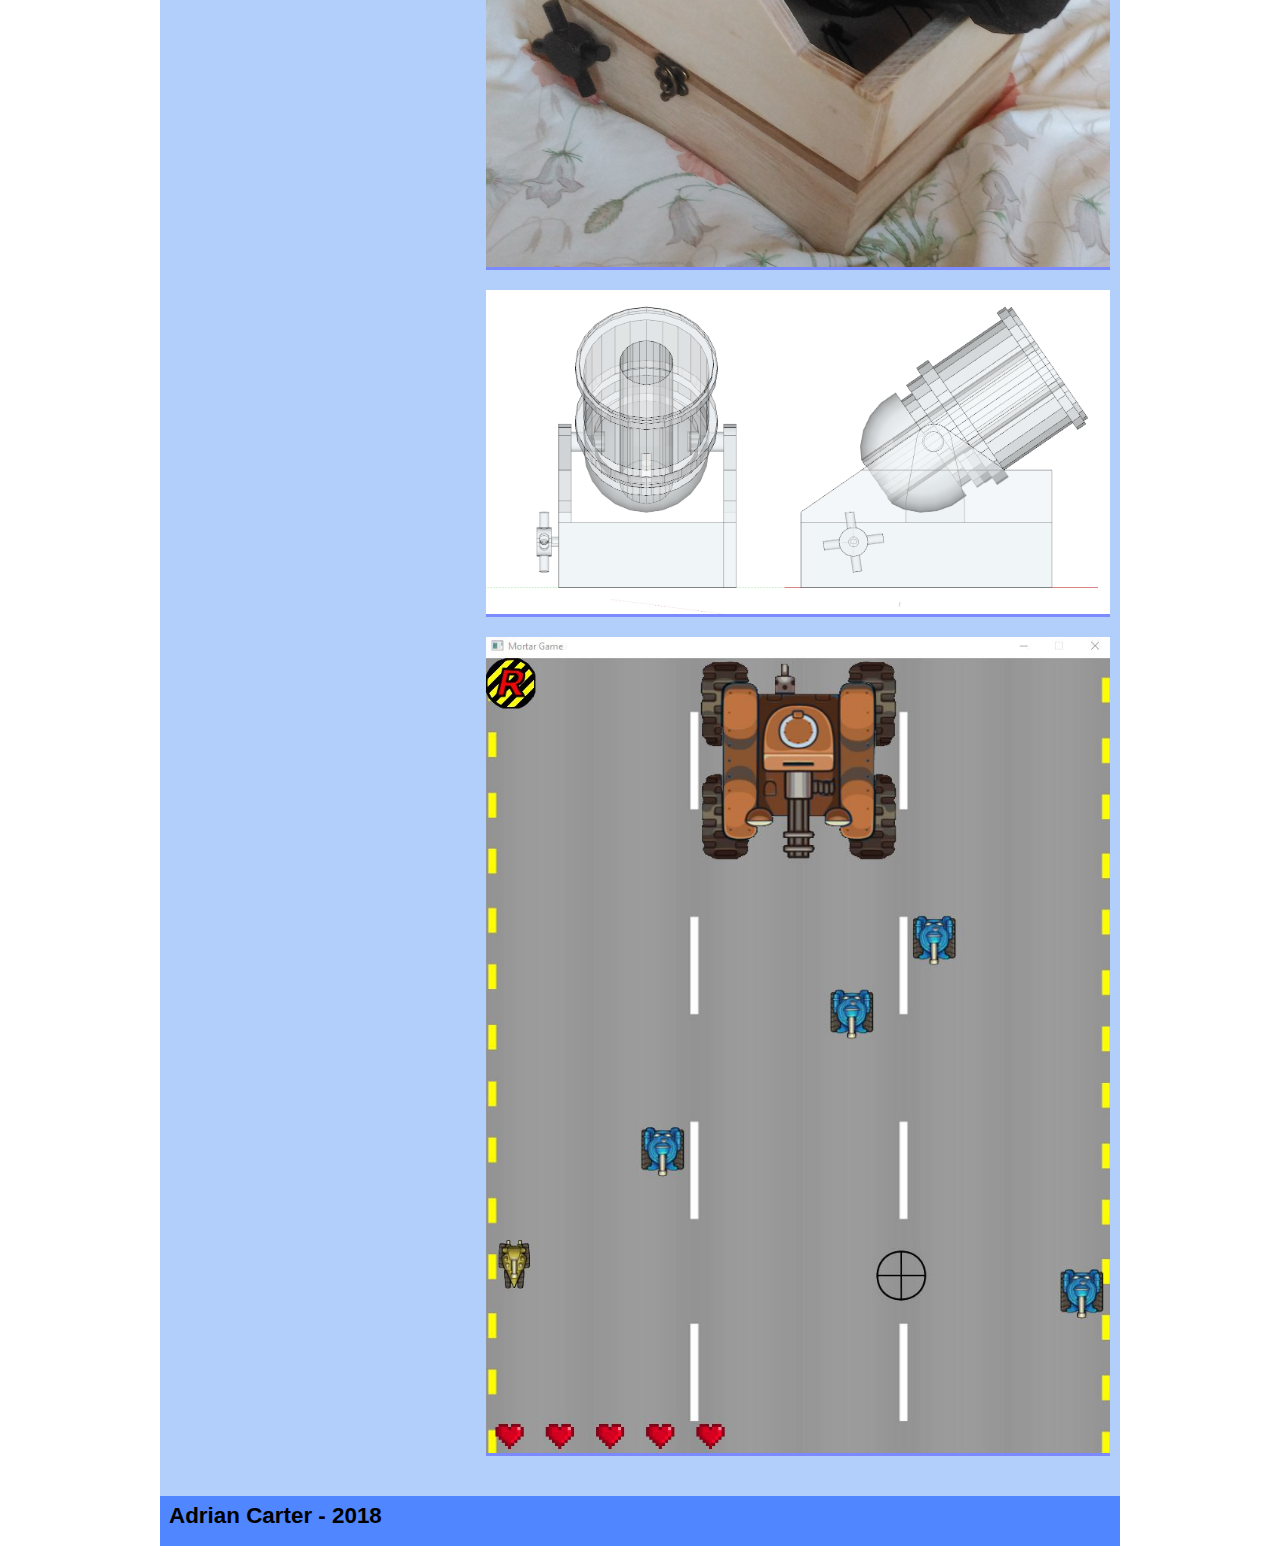
==== commit 8012e5cb: "." ====
--- a/index.html
+++ b/index.html
@@ -39,7 +39,7 @@
 
         <section>
          <h2>Introduction</h2>
-		<br>
+		 <br>
           <p>In this report, I intend to assess the usability of a bespoke game controller. This controller was designed in conjunction with a simple top-down 2D tower-defence-like game. The player controls horizontal and vertical movement of a crosshair and fires at enemies moving down the screen. </p>
 		<p>The user controls movement on either the horizontal or vertical plane using a crank on the side of the controller and can switch between the two planes using a switch on the back of the controller. The firing mechanism is a lever trigger inside the cannon tube. This is triggered when a ball is dropped through the tube. The ball falls through the end of the cannon ready to be used again.</p>
 		  <p>I wish to gather feedback on the ergonomics and general user-experience of the Cannon-Controller so that the design can be improved.</p>
--- a/css/main.css
+++ b/css/main.css
@@ -29,7 +29,7 @@
  	padding: 0;
  	border: 0;
  	font-size: 100%;
- 	font: inherit;
+ 	/*font: inherit;*/
  	vertical-align: baseline;
  }
  /* HTML5 display-role reset for older browsers */
